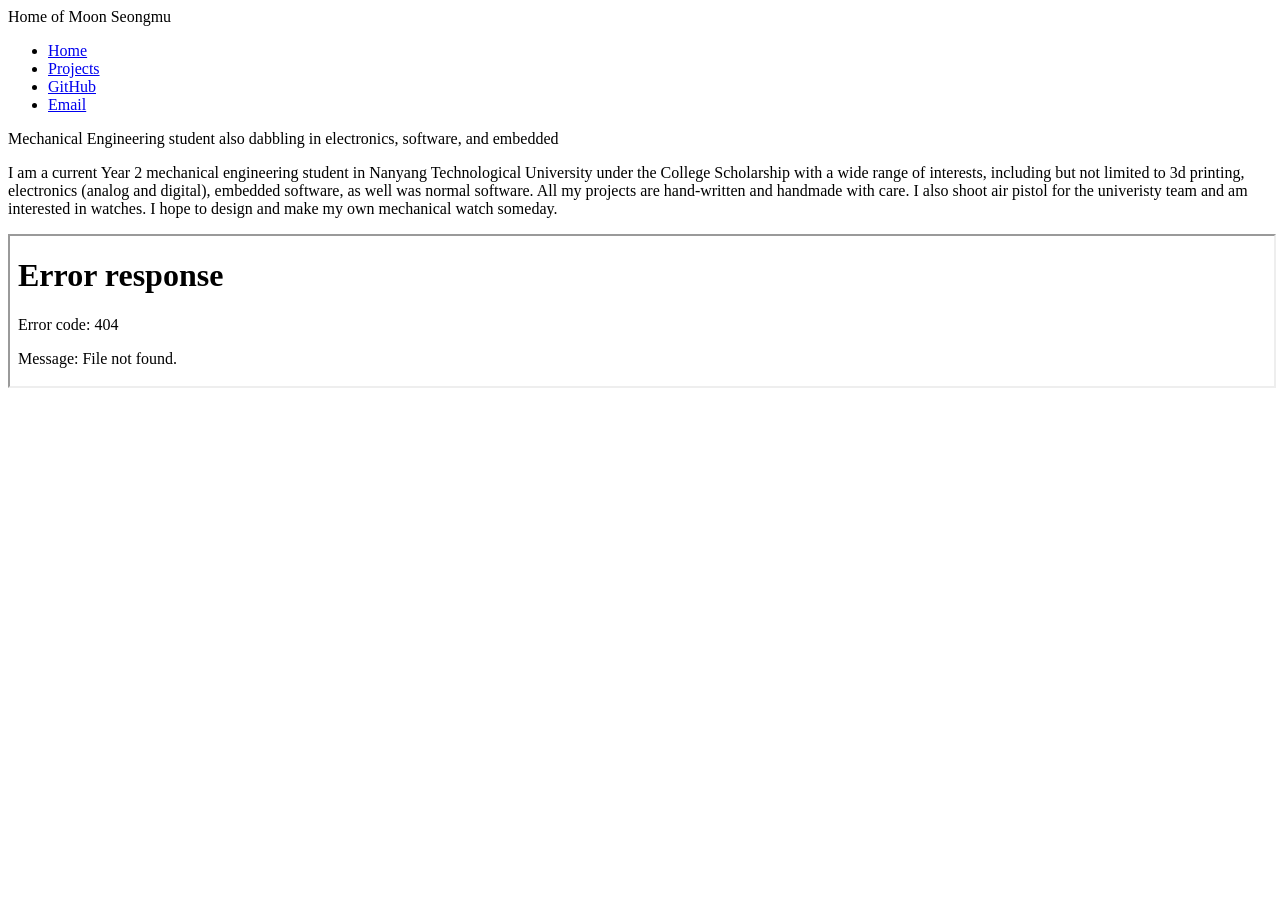
==== index.html @ cfd9f02d "inital commit" ====
<!DOCTYPE html>
<html lang="en-SG">
<head>
  <meta charset="UTF-8">
  <meta name="viewport" content="width=device-width, initial-scale=1.0">
  <meta name="description" content="The homepage of Moon Seongmu">
  <title>Moon Seongmu</title>
  <link rel="stylesheet" href="styles.css">
  <script src="/email_protection.js" defer></script>
</head>
<body>

  <header>
    Home of Moon Seongmu
    <nav>
        <ul>
            <li><a href="/index.html">Home</a></li>
            <li><a href="/projects.html">Projects</a></li>
            <li><a href="https://www.github.com/moonseongmu">GitHub</a></li>
            <li><a id="obfuscated_email" href="/placeholder" rel="nofollow, noindex">Email</a></li>
        </ul>
    </nav>
  </header>

  <main>
    <p>Mechanical Engineering student also dabbling in electronics, software, and embedded</p>

    <p>
        I am a current Year 2 mechanical engineering student in Nanyang Technological University under the College Scholarship with a wide range of interests, 
        including but not limited to 3d printing, electronics (analog and digital), embedded software, as well was normal software. 
        All my projects are hand-written and handmade with care.
        I also shoot air pistol for the univeristy team and am interested in watches. 
        I hope to design and make my own mechanical watch someday.
    </p>
    <iframe src="/resume.pdf" width="100%"></iframe>
  </main>

</body>
</html>
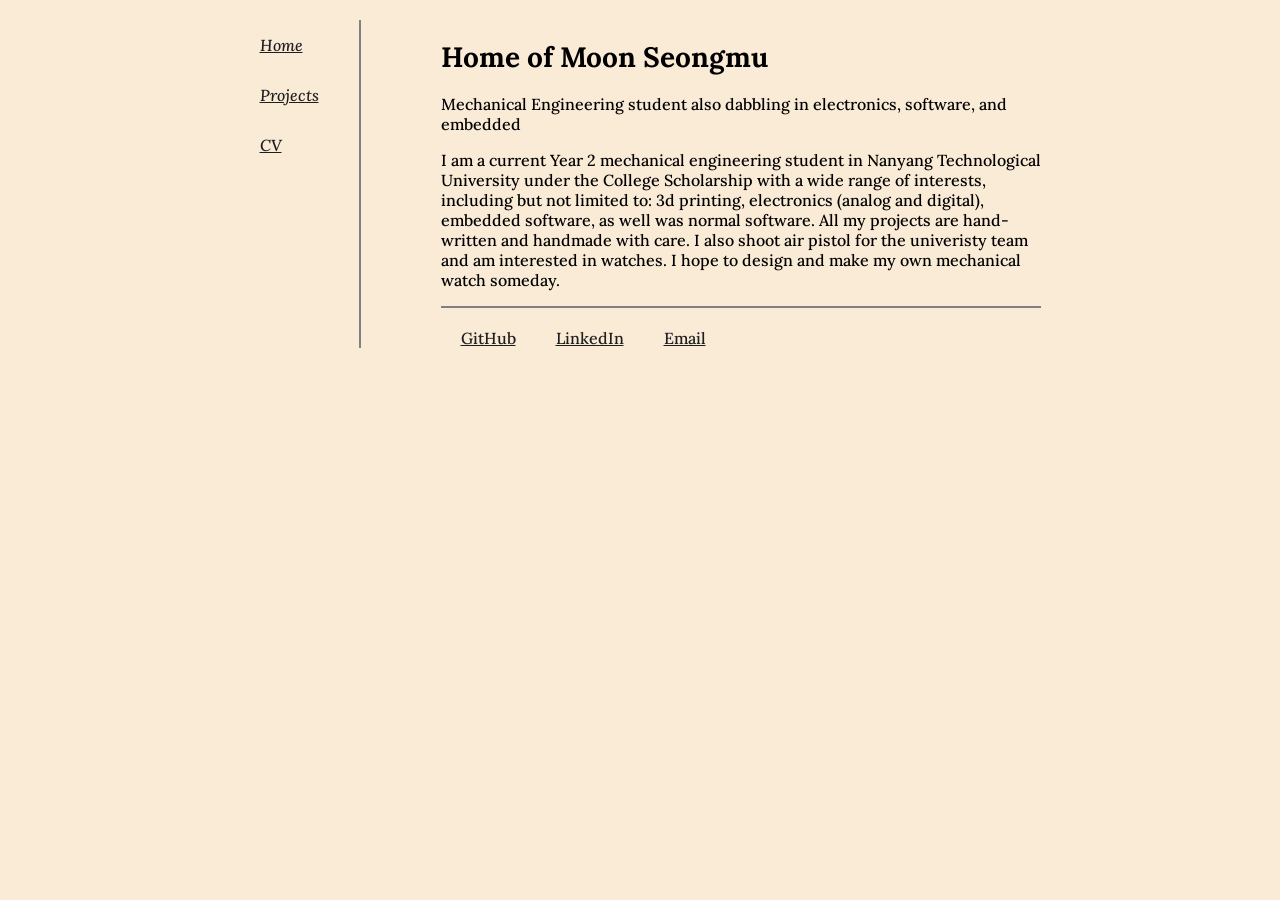
==== commit aa9ea023: "added css styling" ====
--- a/index.html
+++ b/index.html
@@ -9,31 +9,37 @@
   <script src="/email_protection.js" defer></script>
 </head>
 <body>
-
   <header>
-    Home of Moon Seongmu
     <nav>
-        <ul>
-            <li><a href="/index.html">Home</a></li>
-            <li><a href="/projects.html">Projects</a></li>
-            <li><a href="https://www.github.com/moonseongmu">GitHub</a></li>
-            <li><a id="obfuscated_email" href="/placeholder" rel="nofollow, noindex">Email</a></li>
-        </ul>
+      <ul class="nav-bar">
+        <li><a href="/index.html">Home</a></li>
+        <li><a href="/projects.html">Projects</a></li>
+        <li><a href="/cv.html">CV</a></li>
+      </ul>
     </nav>
   </header>
 
-  <main>
-    <p>Mechanical Engineering student also dabbling in electronics, software, and embedded</p>
+  <main-footer>
+    <main>
+      <h1>Home of Moon Seongmu</h1>
+      <p>Mechanical Engineering student also dabbling in electronics, software, and embedded</p>
 
-    <p>
-        I am a current Year 2 mechanical engineering student in Nanyang Technological University under the College Scholarship with a wide range of interests, 
-        including but not limited to 3d printing, electronics (analog and digital), embedded software, as well was normal software. 
-        All my projects are hand-written and handmade with care.
-        I also shoot air pistol for the univeristy team and am interested in watches. 
-        I hope to design and make my own mechanical watch someday.
-    </p>
-    <iframe src="/resume.pdf" width="100%"></iframe>
-  </main>
+      <p>
+          I am a current Year 2 mechanical engineering student in Nanyang Technological University under the College Scholarship with a wide range of interests, 
+          including but not limited to: 3d printing, electronics (analog and digital), embedded software, as well was normal software. 
+          All my projects are hand-written and handmade with care.
+          I also shoot air pistol for the univeristy team and am interested in watches. 
+          I hope to design and make my own mechanical watch someday.
+      </p>
 
+      <footer>
+        <ul class="footer-links">
+          <li><a href="https://www.github.com/moonseongmu">GitHub</a></li>
+          <li><a href="https://www.linkedin.com/in/seongmu-moon/">LinkedIn</a></li>
+          <li><a id="obfuscated_email" href="/placeholder" rel="nofollow, noindex">Email</a></li>
+        </ul>
+      </footer>
+    </main>
+  </main-footer>
 </body>
 </html>
--- a/styles.css
+++ b/styles.css
@@ -0,0 +1,142 @@
+@font-face {
+    font-family: 'Lora';
+    src: url(/fonts/Lora/Lora-Italic-VariableFont_wght.ttf) format('truetype');
+    font-weight: 400 700;
+    font-style: italic;
+}
+
+@font-face {
+    font-family: 'Lora';
+    src: url(/fonts/Lora/Lora-VariableFont_wght.ttf) format('truetype');
+    font-weight: 400 700;
+    font-style: normal;
+}
+
+html {
+    background-color:antiquewhite
+}
+
+a {
+    color: rgb(30, 30, 30);
+}
+
+body {
+    display: flex;
+    flex-direction: column;
+    margin: 20px;
+    font-family: 'Lora';
+    font-weight: 500;
+    font-size: 1rem;
+    font-style: normal;
+    
+}
+
+header {
+    border: 0;
+    border-bottom: 2px grey;
+    border-style: solid;
+}
+
+.nav-bar {
+    display: flex;
+    flex-direction: row;
+    justify-content: flex-end;
+    list-style-type: none;
+    margin: 0;
+    padding: 0;
+    padding-bottom: 20px;
+}
+
+.nav-bar li {
+    padding-left: 20px;
+    padding-right: 20px;
+    justify-content: right;
+    font-family: 'Lora';
+    font-weight: 500;
+    font-size: 1rem;
+    font-style: italic;
+}
+
+main-footer {
+    display: flex;
+    flex-direction: column;
+    max-width: 600px;
+    width: 100%;
+}
+ 
+.footer-links {
+    display: flex;
+    flex-direction: row;
+    list-style-type: none;
+    padding: 0;
+    margin: 0;
+    justify-content: left;
+}
+
+.footer-links li {
+    padding-left: 20px;
+    padding-right: 20px;
+}
+
+footer {
+    padding-top: 20px;
+    border: 0;
+    border-top: 2px grey;
+    border-style: solid;
+}
+
+title-date {
+    display: flex;
+    justify-content: space-between;
+}
+
+h1 {
+    font-family: 'Lora';
+    font-weight: 700;
+    font-size: 1.75rem;
+    font-style: normal;
+}
+
+h2 {
+    font-family: 'Lora';
+    font-weight: 600;
+    font-size: 1.25rem;
+    font-style: normal;
+}
+
+
+
+
+@media (min-width: 700px) {
+    body {
+        display: flex;
+        flex-direction: row;
+        justify-content: center;
+    }
+
+    header {
+        border: 0;
+        border-right: 2px grey;
+        border-style: solid;
+    }   
+
+    main-footer {
+        display: flex;
+        flex-direction: column;
+        width: 100%;
+        margin-left: 80px;
+}
+
+    .nav-bar {
+        display: flex;
+        flex-direction: column;
+        padding-right: 20px;
+        padding-bottom: 0;
+    }
+    
+    .nav-bar li {
+        padding-top: 15px;
+        padding-bottom: 15px;
+        justify-content: right;
+    }
+}
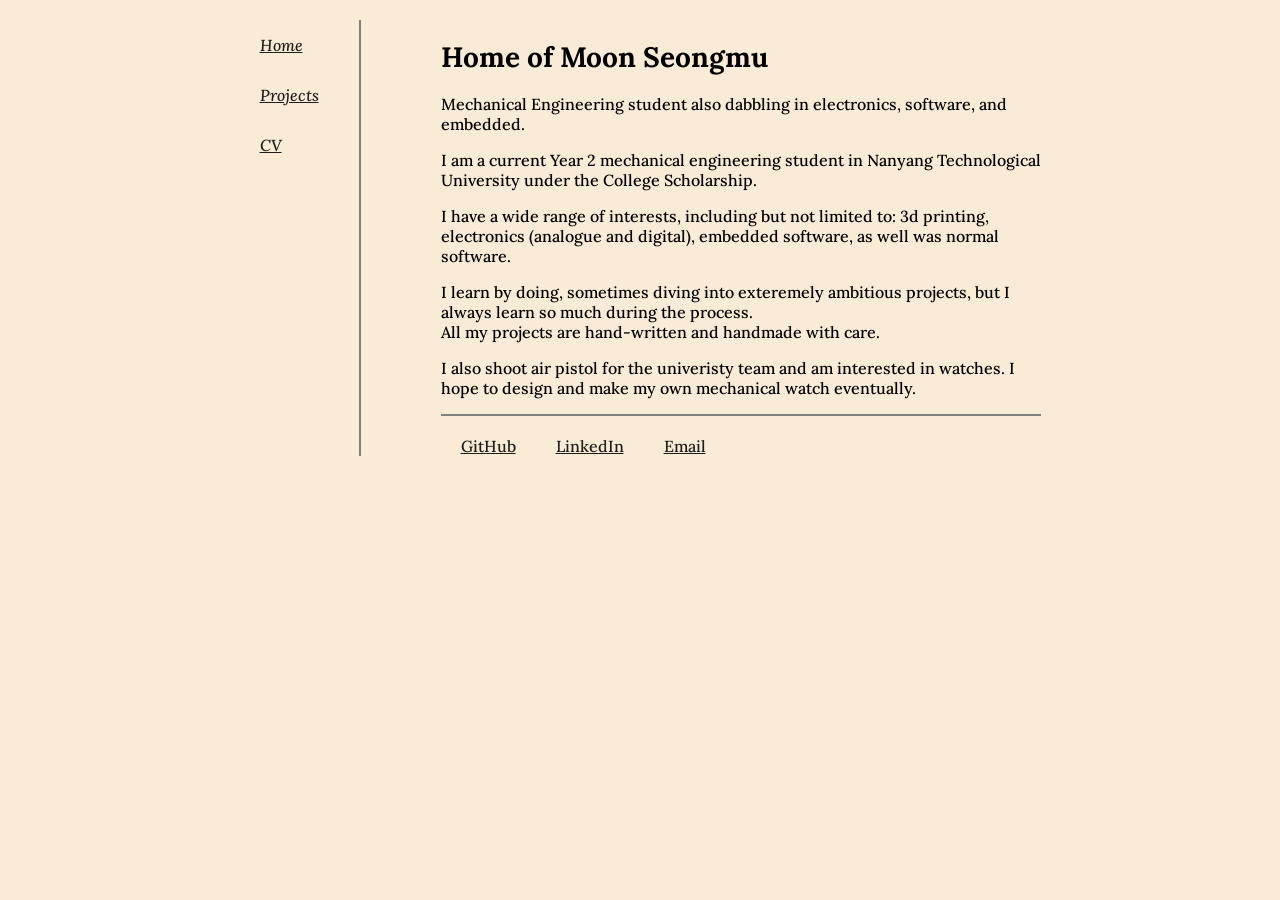
==== commit 3f48fbdd: "changed paragraph spacing and reduced list indent size" ====
--- a/index.html
+++ b/index.html
@@ -1,45 +1,52 @@
 <!DOCTYPE html>
 <html lang="en-SG">
 <head>
-  <meta charset="UTF-8">
-  <meta name="viewport" content="width=device-width, initial-scale=1.0">
-  <meta name="description" content="The homepage of Moon Seongmu">
-  <title>Moon Seongmu</title>
-  <link rel="stylesheet" href="styles.css">
-  <script src="/email_protection.js" defer></script>
+    <meta charset="UTF-8">
+    <meta name="viewport" content="width=device-width, initial-scale=1.0">
+    <meta name="description" content="The homepage of Moon Seongmu">
+    <title>Moon Seongmu</title>
+    <link rel="stylesheet" href="styles.css">
+    <script src="/email_protection.js" defer></script>
 </head>
 <body>
-  <header>
-    <nav>
-      <ul class="nav-bar">
-        <li><a href="/index.html">Home</a></li>
-        <li><a href="/projects.html">Projects</a></li>
-        <li><a href="/cv.html">CV</a></li>
-      </ul>
-    </nav>
-  </header>
+    <header>
+        <nav>
+        <ul class="nav-bar">
+            <li><a href="/index.html">Home</a></li>
+            <li><a href="/projects.html">Projects</a></li>
+            <li><a href="/cv.html">CV</a></li>
+        </ul>
+        </nav>
+    </header>
 
-  <main-footer>
-    <main>
-      <h1>Home of Moon Seongmu</h1>
-      <p>Mechanical Engineering student also dabbling in electronics, software, and embedded</p>
+    <main-footer>
+        <main>
+            <h1>Home of Moon Seongmu</h1>
+            <p>Mechanical Engineering student also dabbling in electronics, software, and embedded.</p>
 
-      <p>
-          I am a current Year 2 mechanical engineering student in Nanyang Technological University under the College Scholarship with a wide range of interests, 
-          including but not limited to: 3d printing, electronics (analog and digital), embedded software, as well was normal software. 
-          All my projects are hand-written and handmade with care.
-          I also shoot air pistol for the univeristy team and am interested in watches. 
-          I hope to design and make my own mechanical watch someday.
-      </p>
+            <p>
+                I am a current Year 2 mechanical engineering student in Nanyang Technological University under the College Scholarship. 
+            </p>
+            <p>
+                I have a wide range of interests, including but not limited to: 3d printing, electronics (analogue and digital), embedded software, as well was normal software.<br>
+          
+              <p>
+                    I learn by doing, sometimes diving into exteremely ambitious projects, but I always learn so much during the process. <br>
+                  All my projects are hand-written and handmade with care. 
+             </p>
+             <p>
+                 I also shoot air pistol for the univeristy team and am interested in watches.
+                 I hope to design and make my own mechanical watch eventually.
+             </p>
 
-      <footer>
-        <ul class="footer-links">
-          <li><a href="https://www.github.com/moonseongmu">GitHub</a></li>
-          <li><a href="https://www.linkedin.com/in/seongmu-moon/">LinkedIn</a></li>
-          <li><a id="obfuscated_email" href="/placeholder" rel="nofollow, noindex">Email</a></li>
-        </ul>
-      </footer>
-    </main>
-  </main-footer>
+        <footer>
+            <ul class="footer-links">
+                <li><a href="https://www.github.com/moonseongmu">GitHub</a></li>
+                <li><a href="https://www.linkedin.com/in/seongmu-moon/">LinkedIn</a></li>
+                <li><a id="obfuscated_email" href="/placeholder" rel="nofollow, noindex">Email</a></li>
+            </ul>
+        </footer>
+        </main>
+    </main-footer>
 </body>
 </html>
--- a/styles.css
+++ b/styles.css
@@ -104,6 +104,10 @@
     font-style: normal;
 }
 
+dd {
+    margin: 0;
+}
+
 
 
 
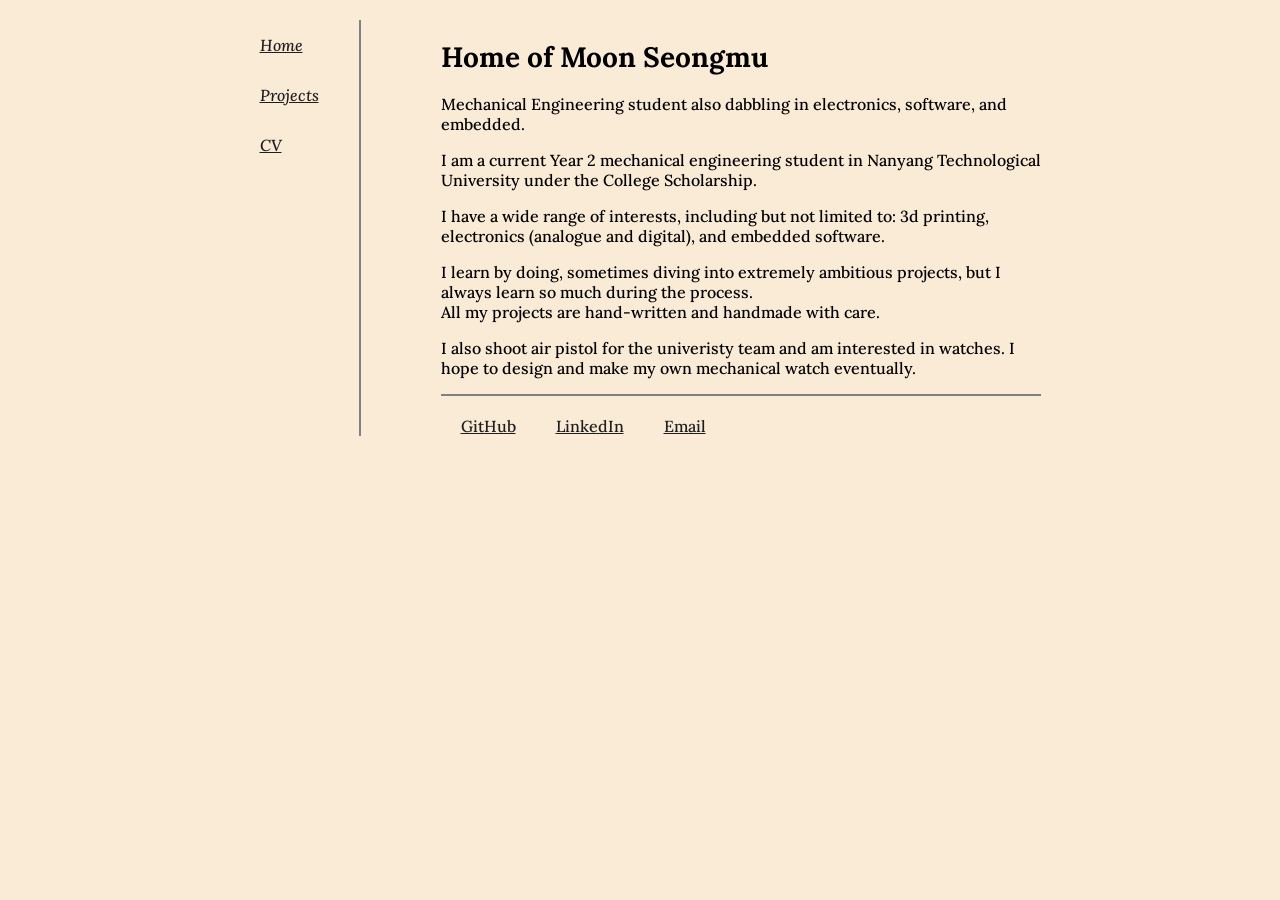
==== commit 8e2f4421: "fixed typos" ====
--- a/index.html
+++ b/index.html
@@ -28,16 +28,16 @@
                 I am a current Year 2 mechanical engineering student in Nanyang Technological University under the College Scholarship. 
             </p>
             <p>
-                I have a wide range of interests, including but not limited to: 3d printing, electronics (analogue and digital), embedded software, as well was normal software.<br>
+                I have a wide range of interests, including but not limited to: 3d printing, electronics (analogue and digital), and embedded software.<br>
           
-              <p>
-                    I learn by doing, sometimes diving into exteremely ambitious projects, but I always learn so much during the process. <br>
-                  All my projects are hand-written and handmade with care. 
-             </p>
-             <p>
-                 I also shoot air pistol for the univeristy team and am interested in watches.
-                 I hope to design and make my own mechanical watch eventually.
-             </p>
+            <p>
+                I learn by doing, sometimes diving into extremely ambitious projects, but I always learn so much during the process. <br>
+                All my projects are hand-written and handmade with care. 
+            </p>
+            <p>
+                I also shoot air pistol for the univeristy team and am interested in watches.
+                I hope to design and make my own mechanical watch eventually.
+            </p>
 
         <footer>
             <ul class="footer-links">
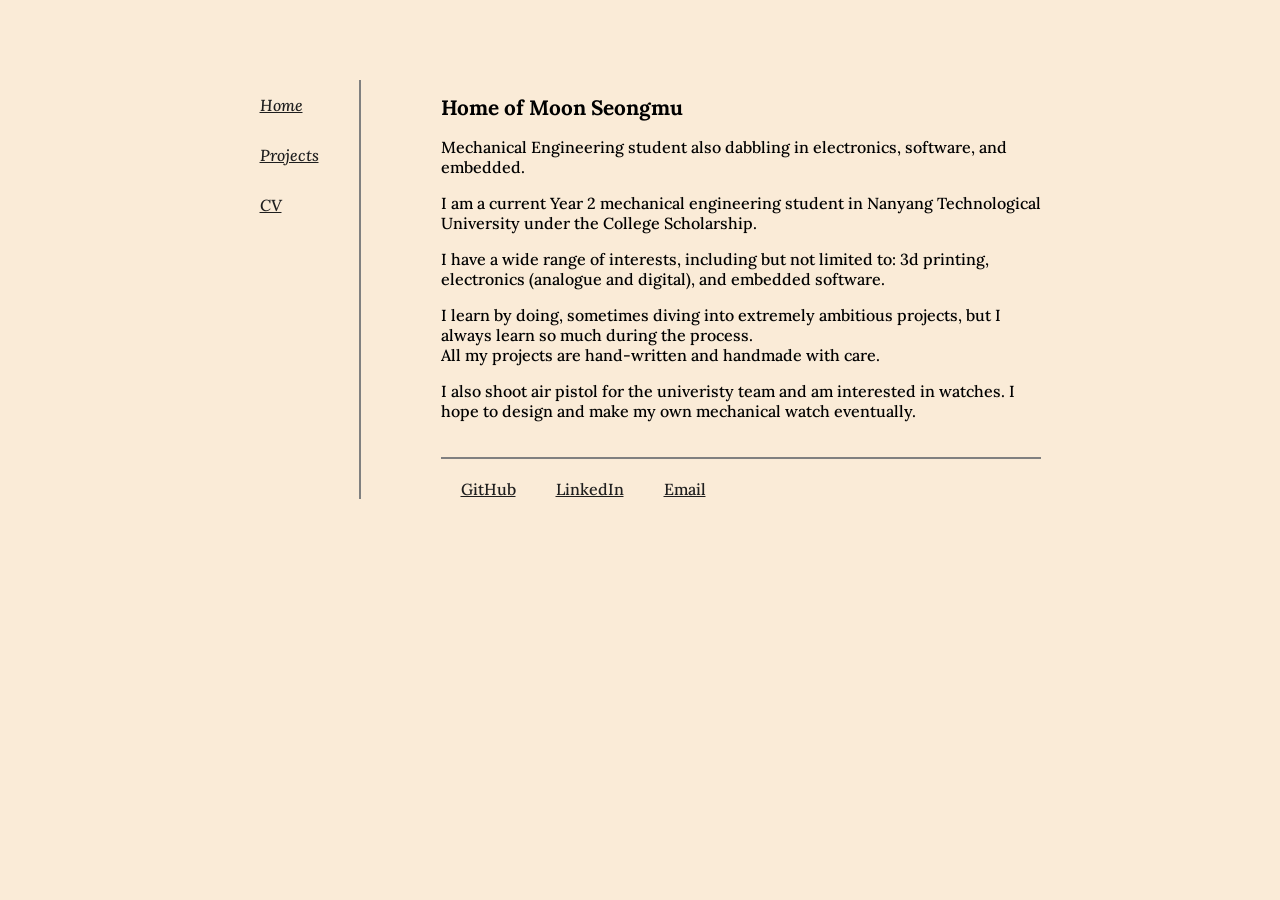
==== commit 0eaa3461: "added pistol grip project page" ====
--- a/index.html
+++ b/index.html
@@ -38,7 +38,7 @@
                 I also shoot air pistol for the univeristy team and am interested in watches.
                 I hope to design and make my own mechanical watch eventually.
             </p>
-
+        </main>
         <footer>
             <ul class="footer-links">
                 <li><a href="https://www.github.com/moonseongmu">GitHub</a></li>
@@ -46,7 +46,7 @@
                 <li><a id="obfuscated_email" href="/placeholder" rel="nofollow, noindex">Email</a></li>
             </ul>
         </footer>
-        </main>
+        
     </main-footer>
 </body>
 </html>
--- a/styles.css
+++ b/styles.css
@@ -63,6 +63,10 @@
     max-width: 600px;
     width: 100%;
 }
+
+main {
+    margin-bottom: 20px;
+}
  
 .footer-links {
     display: flex;
@@ -93,14 +97,14 @@
 h1 {
     font-family: 'Lora';
     font-weight: 700;
-    font-size: 1.75rem;
+    font-size: 1.3rem;
     font-style: normal;
 }
 
 h2 {
     font-family: 'Lora';
     font-weight: 600;
-    font-size: 1.25rem;
+    font-size: 1.15rem;
     font-style: normal;
 }
 
@@ -116,6 +120,7 @@
         display: flex;
         flex-direction: row;
         justify-content: center;
+        margin-top: 80px;
     }
 
     header {
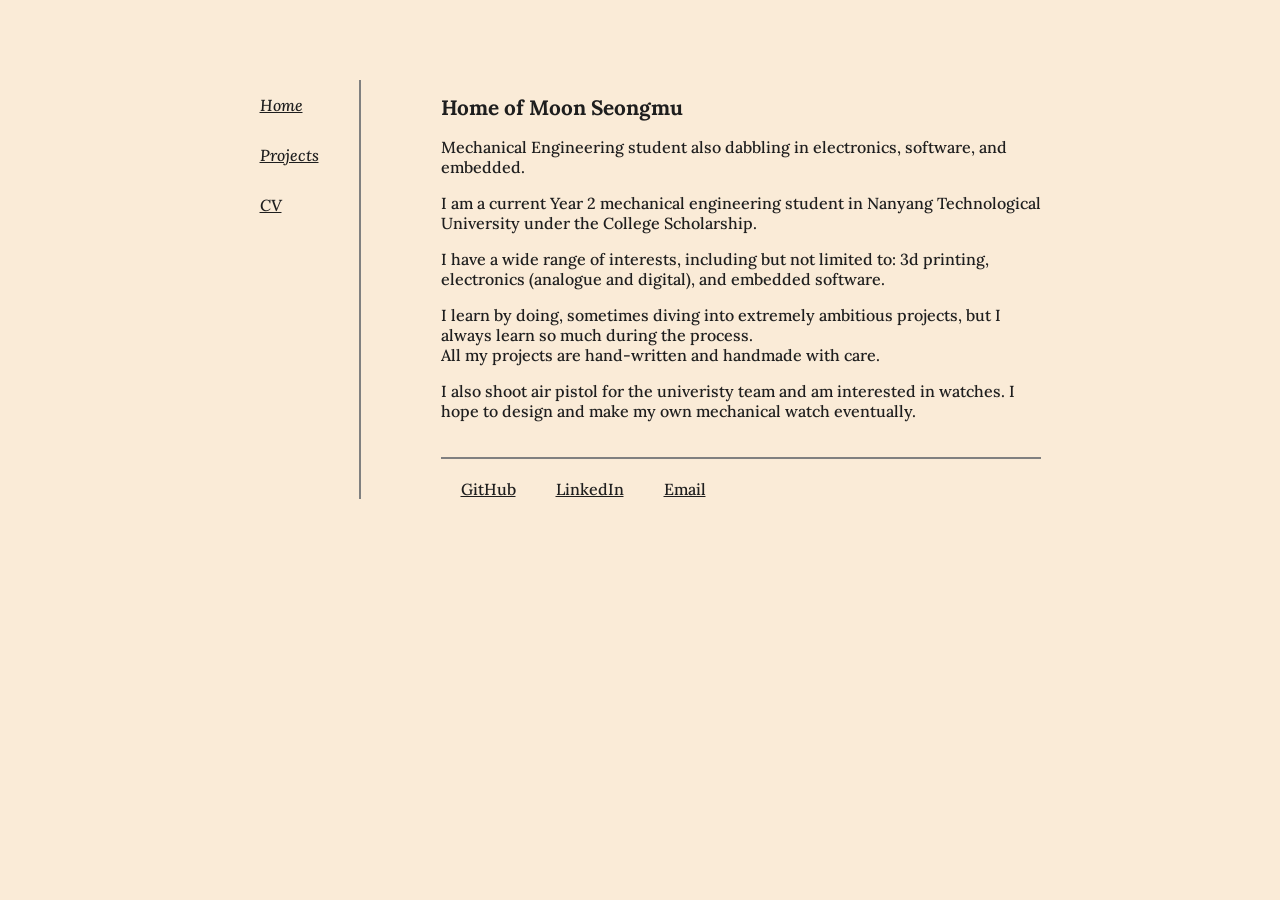
==== commit edb27a9d: "changed email placeholder to use-js" ====
--- a/index.html
+++ b/index.html
@@ -43,7 +43,7 @@
             <ul class="footer-links">
                 <li><a href="https://www.github.com/moonseongmu">GitHub</a></li>
                 <li><a href="https://www.linkedin.com/in/seongmu-moon/">LinkedIn</a></li>
-                <li><a id="obfuscated_email" href="/placeholder" rel="nofollow, noindex">Email</a></li>
+                <li><a id="obfuscated_email" href="use-js" rel="nofollow, noindex">Email</a></li>
             </ul>
         </footer>
         
--- a/styles.css
+++ b/styles.css
@@ -28,7 +28,7 @@
     font-weight: 500;
     font-size: 1rem;
     font-style: normal;
-    
+    color: rgb(30, 30, 30);
 }
 
 header {
